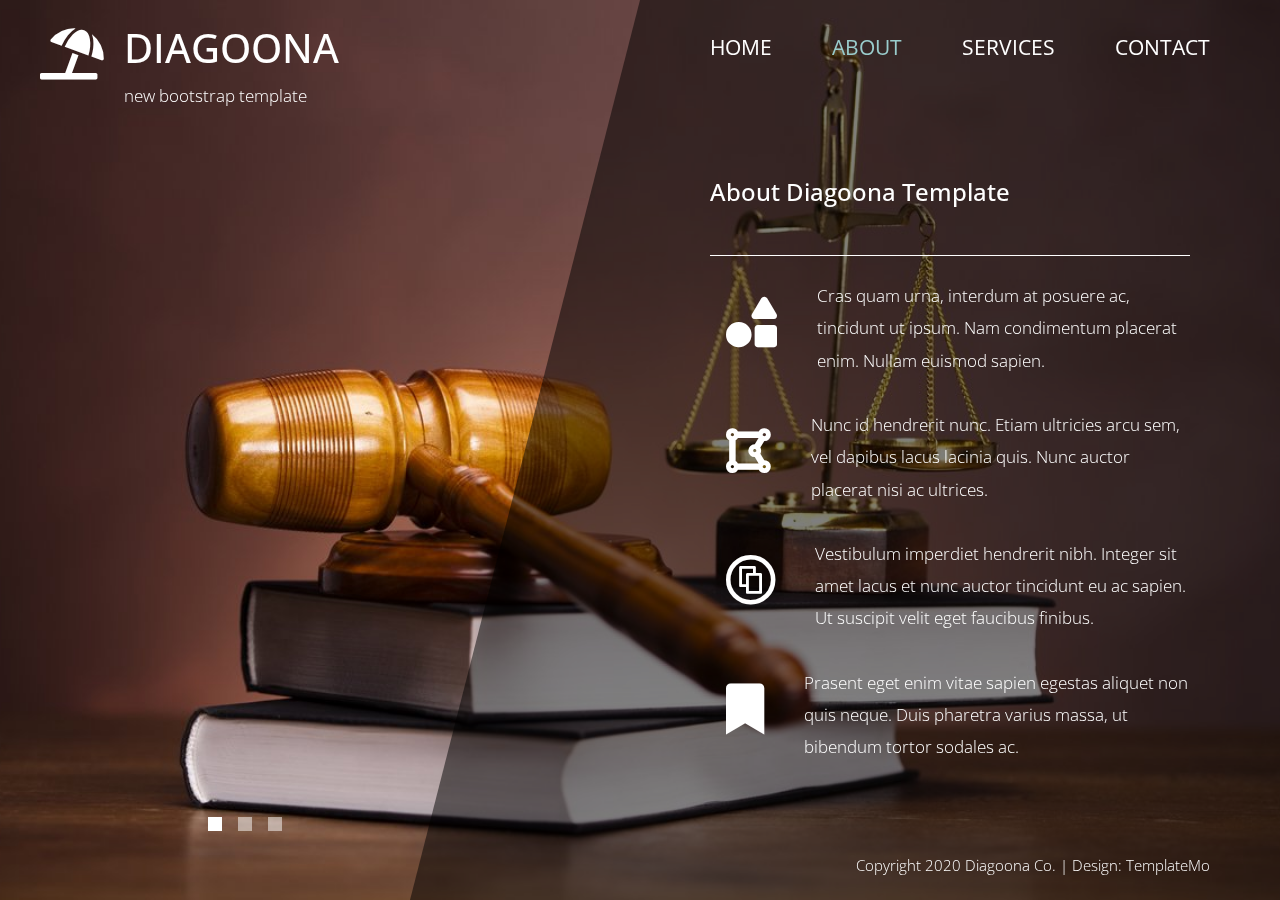
==== about.html @ e350d66a "Add files via upload" ====
<!DOCTYPE html>
<html lang="en">

<head>
    <meta charset="UTF-8">
    <meta name="viewport" content="width=device-width, initial-scale=1.0">
    <meta http-equiv="X-UA-Compatible" content="ie=edge">
    <title>Diagoona - About Page</title>
    <link href="https://fonts.googleapis.com/css?family=Open+Sans:300,400" rel="stylesheet" /> <!-- https://fonts.google.com/ -->
    <link href="css/bootstrap.min.css" rel="stylesheet" /> <!-- https://getbootstrap.com/ -->
    <link href="fontawesome/css/all.min.css" rel="stylesheet" /> <!-- https://fontawesome.com/ -->
    <link href="css/templatemo-diagoona.css" rel="stylesheet" />
<!--

TemplateMo 550 Diagoona

https://templatemo.com/tm-550-diagoona

-->
</head>

<body>
    <div class="tm-container">        
        <div>
            <div class="tm-row pt-4">
                <div class="tm-col-left">
                    <div class="tm-site-header media">
                        <i class="fas fa-umbrella-beach fa-3x mt-1 tm-logo"></i>
                        <div class="media-body">
                            <h1 class="tm-sitename text-uppercase">diagoona</h1>
                            <p class="tm-slogon">new bootstrap template</p>
                        </div>        
                    </div>
                </div>
                <div class="tm-col-right">
                    <nav class="navbar navbar-expand-lg" id="tm-main-nav">
                        <button class="navbar-toggler toggler-example mr-0 ml-auto" type="button" 
                            data-toggle="collapse" data-target="#navbar-nav" 
                            aria-controls="navbar-nav" aria-expanded="false" aria-label="Toggle navigation">
                            <span><i class="fas fa-bars"></i></span>
                        </button>
                        <div class="collapse navbar-collapse tm-nav" id="navbar-nav">
                            <ul class="navbar-nav text-uppercase">
                                <li class="nav-item">
                                    <a class="nav-link tm-nav-link" href="index.html">Home</a>
                                </li>
                                <li class="nav-item active">
                                    <a class="nav-link tm-nav-link" href="about.html">About <span class="sr-only">(current)</span></a>
                                </li>
                                <li class="nav-item">
                                    <a class="nav-link tm-nav-link" href="services.html">Services</a>
                                </li>                            
                                <li class="nav-item">
                                    <a class="nav-link tm-nav-link" href="contact.html">Contact</a>
                                </li>
                            </ul>                            
                        </div>                        
                    </nav>
                </div>
            </div>
            
            <div class="tm-row">
                <div class="tm-col-left"></div>
                <main class="tm-col-right">
                    <section class="tm-content tm-about">
                        <h2 class="mb-5 tm-content-title">About Diagoona Template</h2>
                        <hr class="mb-4">
                        <div class="media my-3">
                            <i class="fas fa-shapes fa-3x p-3 mr-4"></i>
                            <div class="media-body">
                                <p>Cras quam urna, interdum at posuere ac, tincidunt ut ipsum. Nam condimentum placerat enim. Nullam euismod sapien.</p>
                            </div> 
                        </div>
                        <div class="media my-3">
                            <i class="fas fa-draw-polygon fa-3x p-3 mr-4"></i>
                            <div class="media-body">
                                <p>Nunc id hendrerit nunc. Etiam ultricies arcu sem, vel dapibus lacus lacinia quis. Nunc auctor placerat nisi ac ultrices.</p>
                            </div> 
                        </div>
                        <div class="media my-3">
                            <i class="fab fa-creative-commons-share fa-3x p-3 mr-4"></i>
                            <div class="media-body">
                                <p>Vestibulum imperdiet hendrerit nibh. Integer sit amet lacus et nunc auctor tincidunt eu ac sapien. Ut suscipit velit eget faucibus finibus.</p>
                            </div> 
                        </div>
                        <div class="media my-3">
                            <i class="fas fa-bookmark fa-3x p-3 mr-4"></i>
                            <div class="media-body">
                                <p>Prasent eget enim vitae sapien egestas aliquet non quis neque. Duis pharetra varius massa, ut bibendum tortor sodales ac.</p>
                            </div> 
                        </div>                        
                    </section>
                </main>
            </div>
        </div>        

        <div class="tm-row">
            <div class="tm-col-left text-center">            
                <ul class="tm-bg-controls-wrapper">
                    <li class="tm-bg-control active" data-id="0"></li>
                    <li class="tm-bg-control" data-id="1"></li>
                    <li class="tm-bg-control" data-id="2"></li>
                </ul>            
            </div>        
            <div class="tm-col-right tm-col-footer">
                <footer class="tm-site-footer text-right">
                    <p class="mb-0">Copyright 2020 Diagoona Co. 
                    
                    | Design: <a rel="nofollow" target="_parent" href="https://templatemo.com" class="tm-text-link">TemplateMo</a></p>
                </footer>
            </div>   
        </div>        

        <!-- Diagonal background design -->
        <div class="tm-bg">
            <div class="tm-bg-left"></div>
            <div class="tm-bg-right"></div>
        </div>
    </div>

    <script src="js/jquery-3.4.1.min.js"></script>
    <script src="js/bootstrap.min.js"></script>
    <script src="js/jquery.backstretch.min.js"></script>
    <script src="js/templatemo-script.js"></script>
</body>
</html>
---- css/templatemo-diagoona.css ----
/*

TemplateMo 550 Diagoona

https://templatemo.com/tm-550-diagoona

*/

body {
    font-family: 'Open Sans', Arial, sans-serif;
    font-size: 17px;
    font-weight: 300;
    overflow-x: hidden;
    color: white;
    background-color: #2C353C;
}

a { 
    transition: all 0.3s ease; 
    text-decoration: none;
}

ul { padding: 0; }
a:hover { text-decoration: none; }
button:focus { outline: none; }
p { line-height: 1.9; }
.tm-logo { margin-right: 20px; }
.tm-slogan { font-size: 0.8rem; }

/* Navigation */
.navbar-toggler {
    padding: 8px 15px;
    border: 0;
    border-radius: 0;
    transform: skewX(-15deg);
    background-color: rgba(0,0,0,0.5);
    color: white;    
}

.navbar-toggler i { transform: skewX(15deg); }

.navbar-expand-lg {
    padding-left: 0;
    padding-right: 0;
}

.navbar-expand-lg .navbar-nav .nav-link { padding: 0; }

.navbar-expand-lg .navbar-nav .tm-nav-link {
    font-size: 1.3rem;
    font-weight: 400;
    color: white;    
    padding-bottom: 30px;    
}

.nav-item { margin-right: 60px; }

.nav-item:last-child { margin-right: 0; }

.nav-item.active .tm-nav-link,
.nav-item:hover .tm-nav-link {
    color: #9CC;
}

/* Page Background */
.tm-bg {
    position: absolute;
    left: 0;
    right: 0;
    width: 100%;
    height: 100%;
    display: flex;
    z-index: -1000;
}

.tm-bg-left,
.tm-bg-right {
    position: relative;
    width: 50%;
    height: 100%;
}

.tm-bg-right { background-color: rgba(0,0,0,0.5); }

.tm-bg-left {
    border-right: 230px solid rgba(0,0,0,0.5);
    border-top: 100vh solid transparent;
}

.tm-bg-controls-wrapper {
    display: inline-block;
    margin-left: -150px;
}

.tm-bg-control {
    display: inline-block;
    width: 14px;
    height: 14px;
    background-color: rgba(255,255,255,0.5);
    margin: 6px;
    cursor: pointer;
}

.tm-bg-control.active,
.tm-bg-control:hover {
    background-color: white;
}

.tm-container {
    width: 100%;
    height: 100%;
    min-height: 100vh;
    position: relative;
    display: flex;
    flex-direction: column;
    justify-content: space-between;  
}

.tm-row { display: flex; }

.tm-col-left {
    width: 50%;
    height: 100%;
    padding-left: 40px;  
    padding-right: 40px;
}

.tm-col-right {
    width: 50%;
    height: 100%;
    padding-left: 70px;
    padding-right: 70px;
}

.tm-content {
    max-width: 660px;
    margin-top: 50px;
    padding-right: 20px;
}

.tm-about { max-width: 525px; }

::-webkit-scrollbar {
    -webkit-appearance: none;
    width: 10px;
}
  
::-webkit-scrollbar-thumb {
    border-radius: 5px;
    background-color: rgba(255,255,255,.8);
    box-shadow: 0 0 1px rgba(255,255,255,.8);
}

.tm-content-title { font-size: 1.5rem; }
hr { border-top: 1px solid white; }

.btn {
    padding: 10px 25px;
    border-radius: 0;
}

.btn-big {
    padding: 9px 40px;
    font-size: 1.2rem;;
}

.btn-primary {
    background-color: white;
    color: black;
    border: 0;
}

.btn-primary:hover {
    background-color: #9CC;
    color: black;
}

.tm-site-footer {
    padding: 40px 0 20px;
    max-width: 660px;
    font-size: 0.95rem;
}

.tm-col-footer { padding-left: 0; }
.tm-text-link { color: white; }

.tm-text-link:hover,
.tm-text-link:focus {
    color: #9CC;
}

/* Service */ 
.tm-service-text { max-width: 365px; }
.tm-service-img { margin-right: 25px; }
.tm-service-img-r { margin-left: 25px; }

/* Contact */
.form-control,
textarea {    
    color: white;
    background-color: transparent;
    background-clip: padding-box;
    border: none;
    border-bottom: 1px solid #999A9B;
    border-radius: 0;
    transition: border-color 0.15s ease-in-out, box-shadow 0.15s ease-in-out;
    padding: 10px 0;
    font-family: 'Open Sans', Arial, sans-serif;
    font-size: 1rem;
    font-weight: 400;
    line-height: 1.5;
}

.form-control:focus {
    color: white;
    background-color: transparent;    
    box-shadow: none;
    border-color: #9CC;
    outline: none;
}

.mb-85 { margin-bottom: 85px; }
.tm-contact-main { max-width: 690px; }

.tm-contact {
    max-width: 420px;
    margin-left: auto;
    margin-right: auto;
}

.form-control::-webkit-input-placeholder { color: white; } /* Edge */  
.form-control:-ms-input-placeholder { color: white; } /* Internet Explorer 10-11 */  
.form-control::placeholder { color: white; }

@media (max-width: 1200px) {
    .nav-item { margin-right: 30px; }

    .tm-page-right {
        padding-left: 30px;
        padding-right: 30px;
    }
}

@media (max-width: 992px) {    
    .tm-nav {
        position: absolute;
        background: rgba(0, 0, 0, 0.8);
        color: white;
        top: 44px;
        right: 4px;
    }

    .navbar-expand-lg .navbar-nav .tm-nav-link {
        color: white;
        font-size: 1.1rem;
        padding: 13px 20px;
    }

    .nav-item { margin-right: 0; }

    .nav-item.active .tm-nav-link,
    .nav-item:hover .tm-nav-link {
        color: #9CC;
    }

    .tm-content { margin-top: 20px; }
    .tm-site-footer { padding-top: 40px; }
    .tm-col-left { width: 40%; }

    .tm-col-right {
        width: 60%;
        padding-left: 100px;
        padding-right: 30px;
    }
    
    .tm-col-footer { padding-left: 0; }
}

@media (max-width: 768px) {
    .tm-row { flex-direction: column; }

    .tm-col-left,
    .tm-col-right,
    .tm-bg-left,
    .tm-bg-right {
        width: 100%;
    }

    #tm-main-nav {
        position: fixed;
        top: 50px;
        right: 40px;
        padding-bottom: 0;
    }  
    
    .tm-bg { flex-direction: column; }

    .tm-bg-left {
        height: 200px;        
        border-bottom: 50px solid rgba(0,0,0,0.5);
        border-right: 0;
        border-top: 0;
    }

    .tm-bg-right { height: calc(100% - 200px); }

    .tm-bg-controls-wrapper {
        margin-left: 0;
        margin-top: 50px;
    }

    .tm-content {
        max-height: none;
        margin-top: 40px;
    }

    .tm-col-right {
        padding-top: 40px;
        padding-left: 30px;
    }

    .tm-col-footer {
        padding-left: 10px;
        padding-right: 10px;
    }
}

@media (max-width: 460px) {
    .tm-logo { margin-right: 15px; }
    .tm-sitename { font-size: 1.8rem; }
    .tm-slogon { font-size: 0.8rem; }
}

@media (max-width: 450px), (min-width: 768px) and (max-width: 830px), (min-width: 992px) and (max-width: 1040px) {
    .tm-service-media { flex-direction: column; }
    .tm-service-media-img-l { flex-direction: column-reverse; }
    .tm-service-text { margin-top: 20px; }
    .tm-service-img { margin-right: 0; }
    .tm-service-img-r { margin-left: 0; }
}
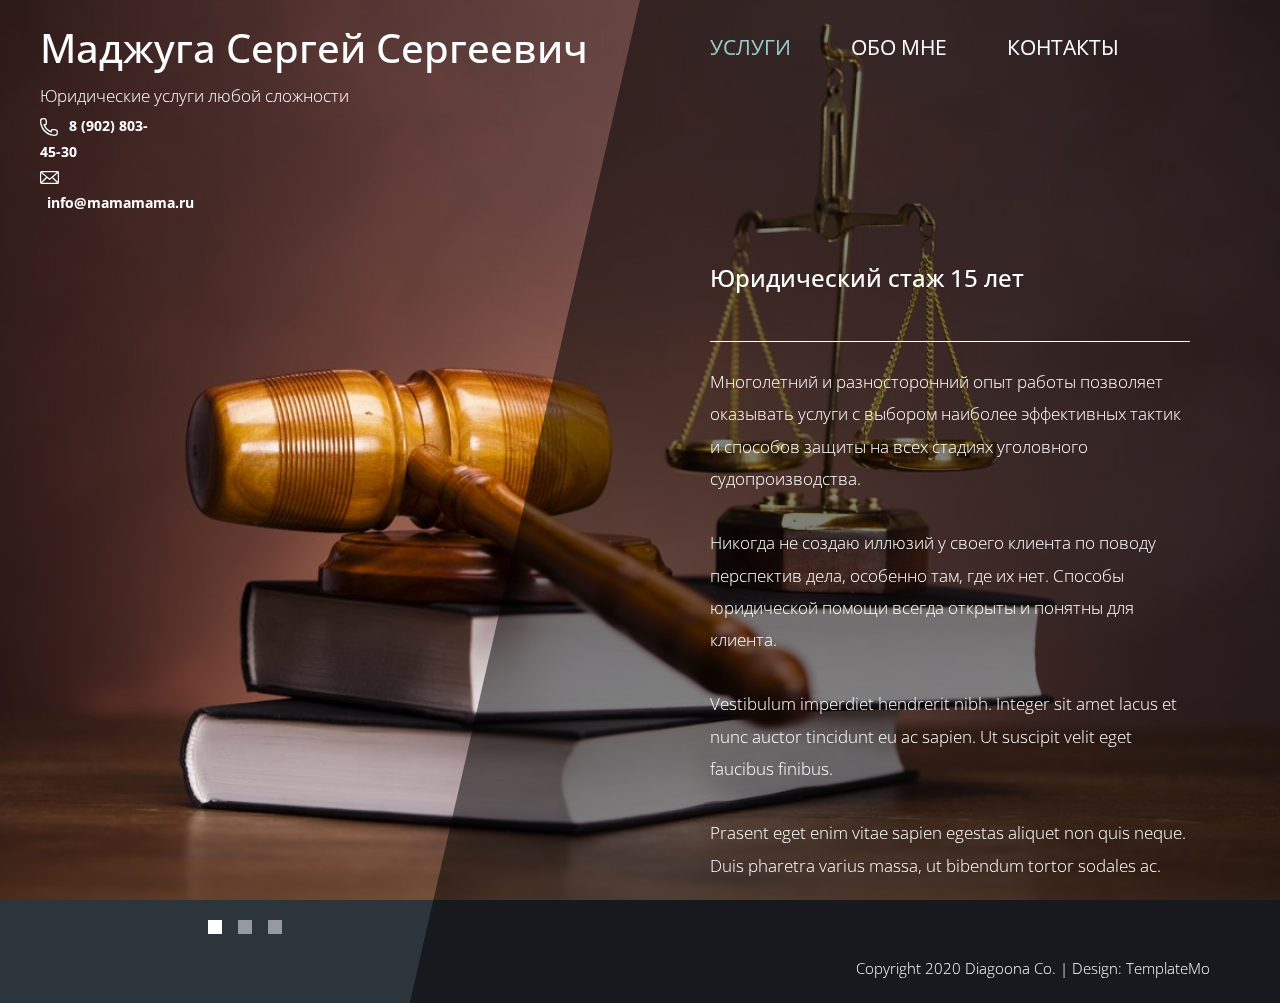
==== commit 34abef94: "Add files via upload" ====
--- a/about.html
+++ b/about.html
@@ -10,6 +10,7 @@
     <link href="css/bootstrap.min.css" rel="stylesheet" /> <!-- https://getbootstrap.com/ -->
     <link href="fontawesome/css/all.min.css" rel="stylesheet" /> <!-- https://fontawesome.com/ -->
     <link href="css/templatemo-diagoona.css" rel="stylesheet" />
+    <link rel="stylesheet" href="css/style.css">
 <!--
 
 TemplateMo 550 Diagoona
@@ -25,11 +26,29 @@
             <div class="tm-row pt-4">
                 <div class="tm-col-left">
                     <div class="tm-site-header media">
-                        <i class="fas fa-umbrella-beach fa-3x mt-1 tm-logo"></i>
+                        <!-- <i class="fas fa-umbrella-beach fa-3x mt-1 tm-logo"></i> -->
                         <div class="media-body">
-                            <h1 class="tm-sitename text-uppercase">diagoona</h1>
-                            <p class="tm-slogon">new bootstrap template</p>
-                        </div>        
+                            <h1 class="tm-sitename">Маджуга Сергей Сергеевич </h1>
+                            <p class="tm-slogon mb-0">Юридические услуги любой сложности</p>
+                            <div class="col-3 main-contacts">
+                                <li>
+                                    <img src="img/phone.svg" alt="logo: phone" class="phone-icon">
+                                    <a href="tel:+79028034530">
+                                        <span class="phone-num">
+                                            8 (902) 803-45-30
+                                        </span>
+                                    </a>
+                                </li>
+                                <li>
+                                    <img src="img/email.svg" alt="logo: phone" class="footer-logo">
+                                    <a href="mailto:info@mamamama.ru">
+                                        <span class="phone-num">
+                                            info@mamamama.ru
+                                        </span>
+                                    </a>
+                                </li>
+                            </div>
+                        </div>
                     </div>
                 </div>
                 <div class="tm-col-right">
@@ -41,19 +60,19 @@
                         </button>
                         <div class="collapse navbar-collapse tm-nav" id="navbar-nav">
                             <ul class="navbar-nav text-uppercase">
-                                <li class="nav-item">
-                                    <a class="nav-link tm-nav-link" href="index.html">Home</a>
-                                </li>
                                 <li class="nav-item active">
-                                    <a class="nav-link tm-nav-link" href="about.html">About <span class="sr-only">(current)</span></a>
+                                    <a class="nav-link tm-nav-link" href="index.html">Услуги <span class="sr-only">(current)</span></a>
                                 </li>
                                 <li class="nav-item">
-                                    <a class="nav-link tm-nav-link" href="services.html">Services</a>
-                                </li>                            
+                                    <a class="nav-link tm-nav-link" href="about.html">Обо мне</a>
+                                </li>
+                                <!-- <li class="nav-item">
+                                                                <a class="nav-link tm-nav-link" href="services.html">Services</a>
+                                                            </li>                             -->
                                 <li class="nav-item">
-                                    <a class="nav-link tm-nav-link" href="contact.html">Contact</a>
+                                    <a class="nav-link tm-nav-link" href="contact.html">Контакты</a>
                                 </li>
-                            </ul>                            
+                            </ul>
                         </div>                        
                     </nav>
                 </div>
@@ -63,28 +82,30 @@
                 <div class="tm-col-left"></div>
                 <main class="tm-col-right">
                     <section class="tm-content tm-about">
-                        <h2 class="mb-5 tm-content-title">About Diagoona Template</h2>
+                        <h2 class="mb-5 tm-content-title">Юридический стаж 15 лет</h2>
                         <hr class="mb-4">
                         <div class="media my-3">
-                            <i class="fas fa-shapes fa-3x p-3 mr-4"></i>
+                            <!-- <i class="fas fa-shapes fa-3x p-3 mr-4"></i> -->
                             <div class="media-body">
-                                <p>Cras quam urna, interdum at posuere ac, tincidunt ut ipsum. Nam condimentum placerat enim. Nullam euismod sapien.</p>
+                                <p>Многолетний и разносторонний опыт работы позволяет оказывать услуги с выбором наиболее эффективных тактик и способов
+                                защиты на всех стадиях уголовного судопроизводства.</p>
                             </div> 
                         </div>
                         <div class="media my-3">
-                            <i class="fas fa-draw-polygon fa-3x p-3 mr-4"></i>
+                            <!-- <i class="fas fa-draw-polygon fa-3x p-3 mr-4"></i> -->
                             <div class="media-body">
-                                <p>Nunc id hendrerit nunc. Etiam ultricies arcu sem, vel dapibus lacus lacinia quis. Nunc auctor placerat nisi ac ultrices.</p>
+                                <p>Никогда не создаю иллюзий у своего клиента по поводу перспектив дела, особенно там, где их нет. Способы юридической
+                                помощи всегда открыты и понятны для клиента.</p>
                             </div> 
                         </div>
                         <div class="media my-3">
-                            <i class="fab fa-creative-commons-share fa-3x p-3 mr-4"></i>
+                            <!-- <i class="fab fa-creative-commons-share fa-3x p-3 mr-4"></i> -->
                             <div class="media-body">
                                 <p>Vestibulum imperdiet hendrerit nibh. Integer sit amet lacus et nunc auctor tincidunt eu ac sapien. Ut suscipit velit eget faucibus finibus.</p>
                             </div> 
                         </div>
                         <div class="media my-3">
-                            <i class="fas fa-bookmark fa-3x p-3 mr-4"></i>
+                            <!-- <i class="fas fa-bookmark fa-3x p-3 mr-4"></i> -->
                             <div class="media-body">
                                 <p>Prasent eget enim vitae sapien egestas aliquet non quis neque. Duis pharetra varius massa, ut bibendum tortor sodales ac.</p>
                             </div> 
--- a/css/style.css
+++ b/css/style.css
@@ -0,0 +1,12 @@
+.main-contacts {
+  display: block;
+  list-style: none;
+  padding-left: 0px;
+}
+.phone-num {
+  color: #fff;
+  font-weight: bold;
+  font-size: 14px;
+  margin-left: 7px;
+  padding-left: 0;
+}
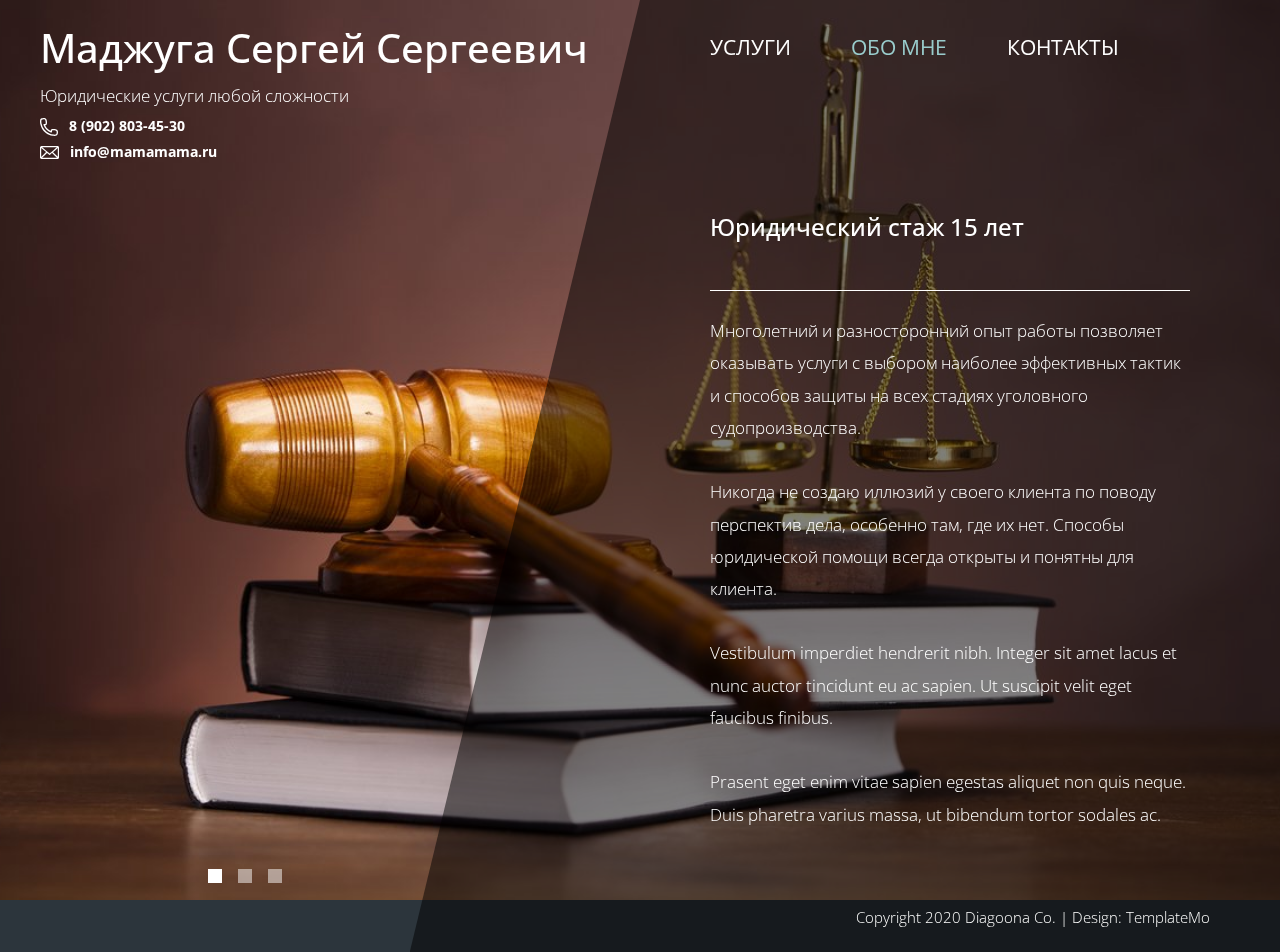
==== commit 3c698f65: "Add files via upload" ====
--- a/about.html
+++ b/about.html
@@ -30,7 +30,7 @@
                         <div class="media-body">
                             <h1 class="tm-sitename">Маджуга Сергей Сергеевич </h1>
                             <p class="tm-slogon mb-0">Юридические услуги любой сложности</p>
-                            <div class="col-3 main-contacts">
+                            <div class="mb-0 main-contacts">
                                 <li>
                                     <img src="img/phone.svg" alt="logo: phone" class="phone-icon">
                                     <a href="tel:+79028034530">
@@ -60,11 +60,11 @@
                         </button>
                         <div class="collapse navbar-collapse tm-nav" id="navbar-nav">
                             <ul class="navbar-nav text-uppercase">
+                                <li class="nav-item">
+                                    <a class="nav-link tm-nav-link" href="index.html">Услуги</a>
+                                </li>
                                 <li class="nav-item active">
-                                    <a class="nav-link tm-nav-link" href="index.html">Услуги <span class="sr-only">(current)</span></a>
-                                </li>
-                                <li class="nav-item">
-                                    <a class="nav-link tm-nav-link" href="about.html">Обо мне</a>
+                                    <a class="nav-link tm-nav-link" href="about.html">Обо мне<span class="sr-only">(current)</span></a>
                                 </li>
                                 <!-- <li class="nav-item">
                                                                 <a class="nav-link tm-nav-link" href="services.html">Services</a>
